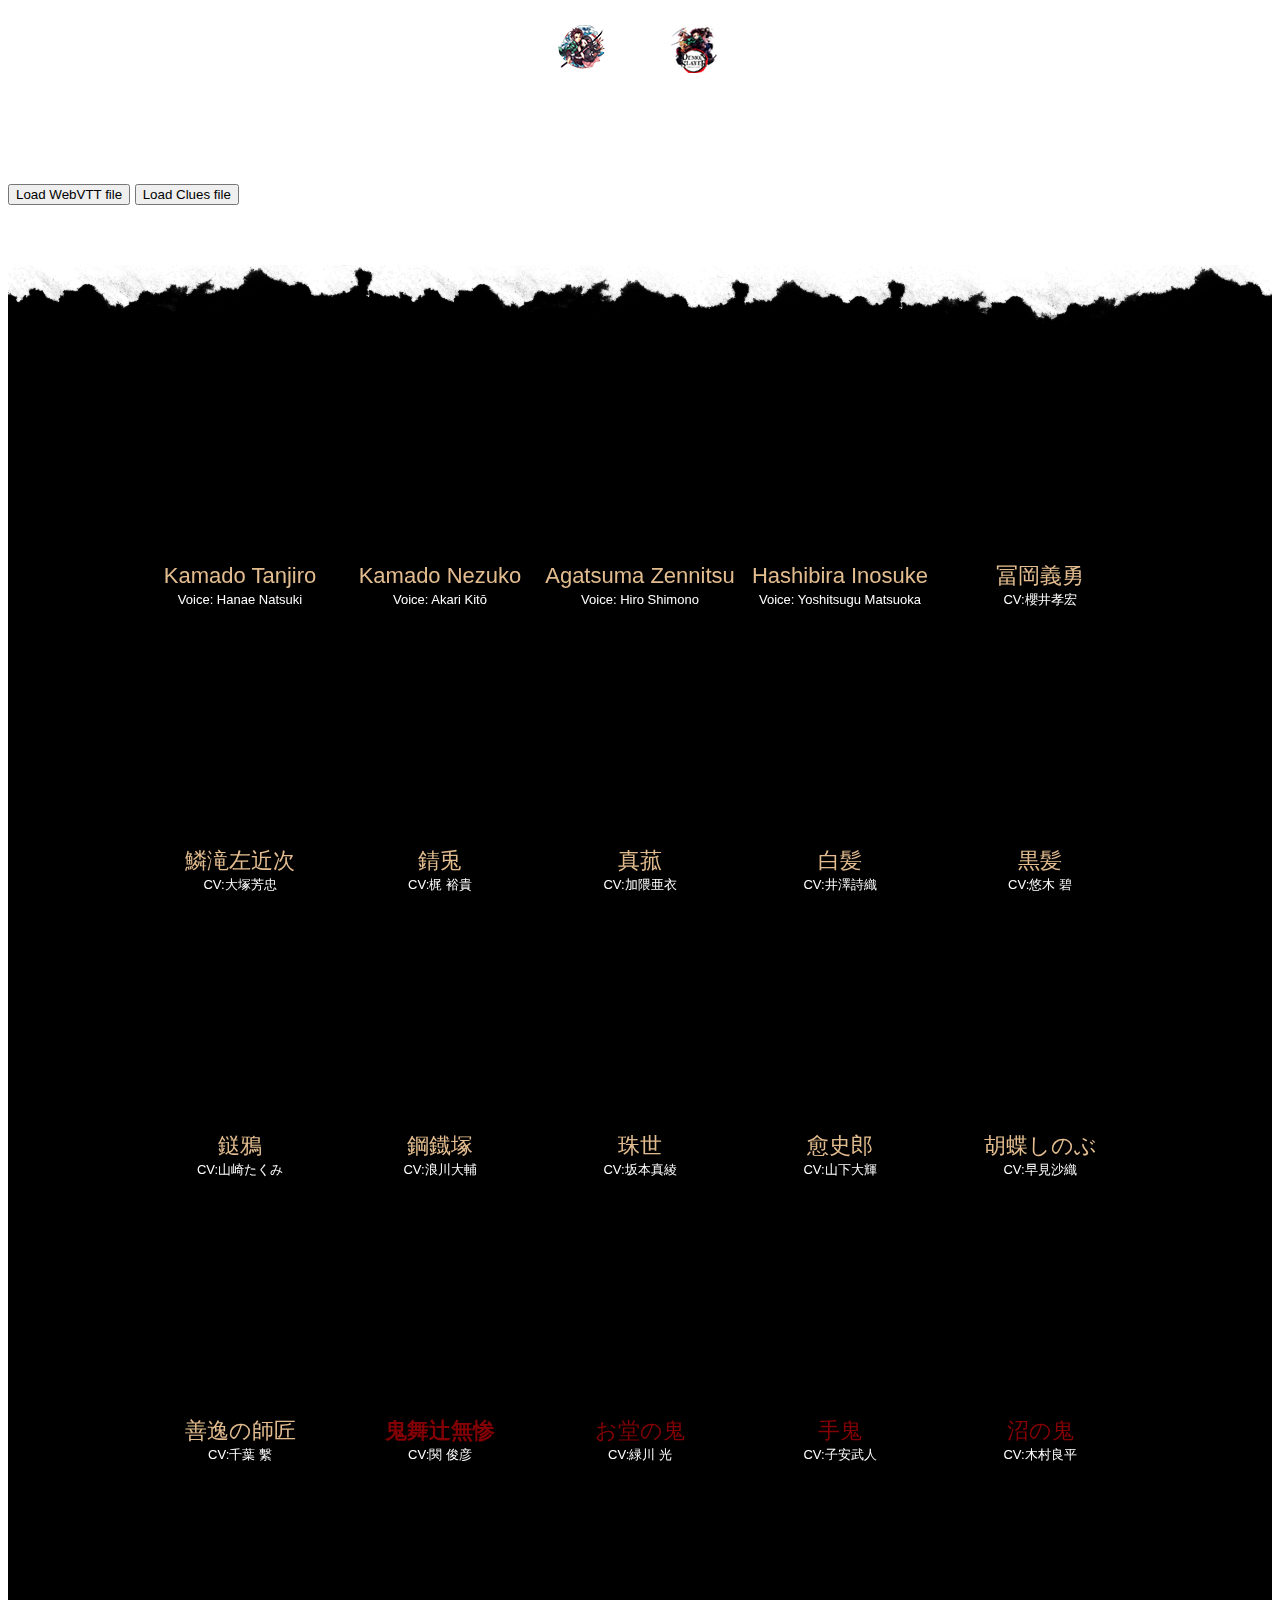
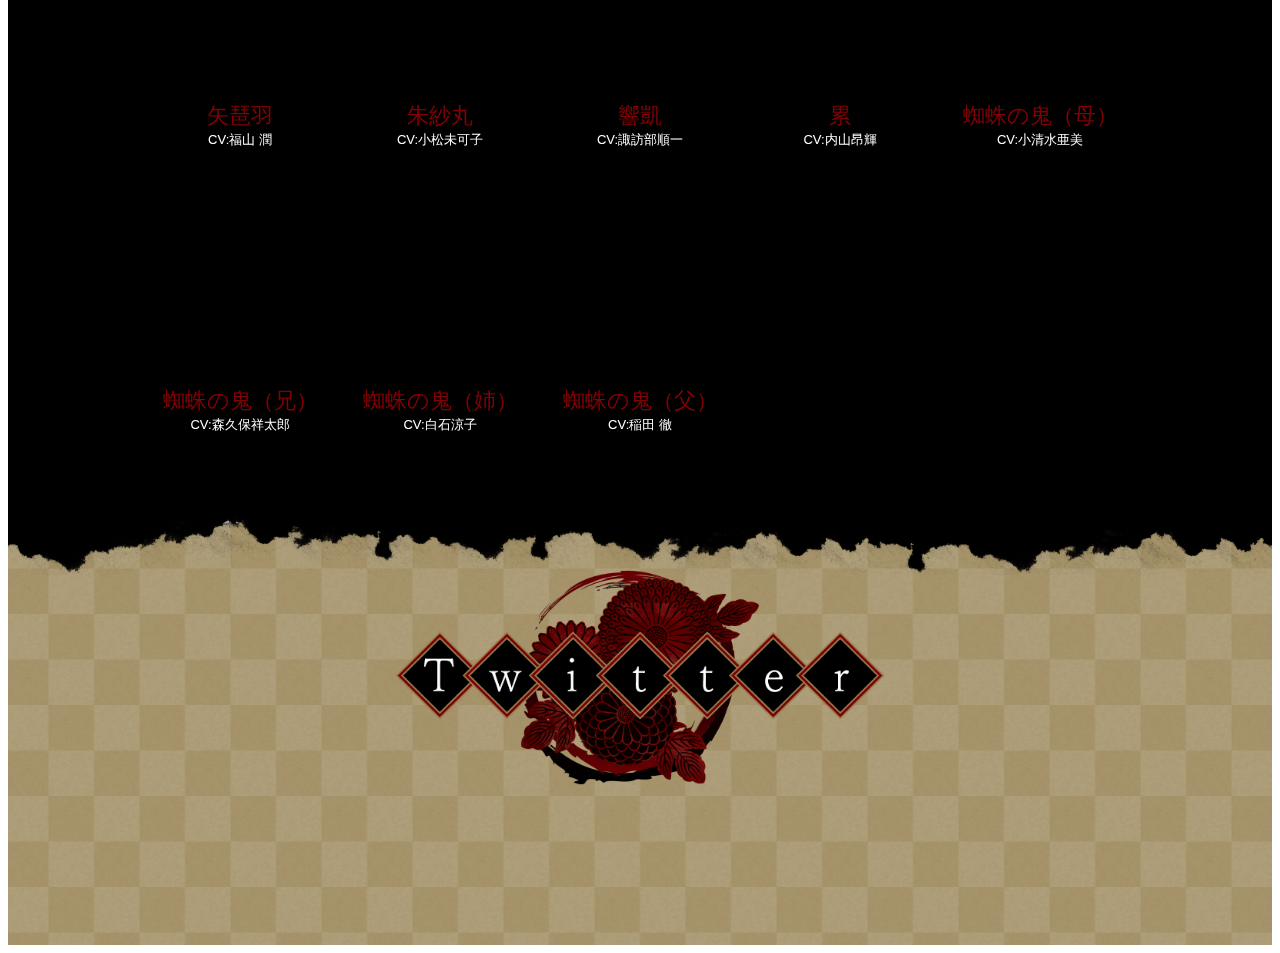
==== home.html @ 64c410d7 "Add files via upload" ====
<html>
    <head>
      	<meta charset="utf-8">

        <title> Kimetsu No Yaiba Vo & Sub - Home </title>

        <meta name="twitter:card" content="summary_large_image">
        <meta name="twitter:url" content="https://kimetsu.com/">
        <meta name="twitter:title" content="「鬼滅の刃」公式ポータルサイト">
        <meta name="twitter:description" content="週刊少年ジャンプ連載の大人気漫画『鬼滅の刃』コミックス最新16巻絶賛発売中！">
        <meta name="twitter:image:src" content="https://kimetsu.com/assets/ogp.png">

        <link rel="shortcut icon" type="image/vnd.microsoft.icon" href="favicon.ico">
        <link rel="icon" type="image/vnd.microsoft.icon" href="https://raw.githubusercontent.com/GlQuentin33/SubTitles/master/favicon.ico">

        <style>
            .subtitle {background-color: transparent; text-anchor: middle; color: white; position: relative; bottom: 0;}
            .browser-anchor {position: fixed; left: 0;right: 0;top: 0;bottom: 0; margin: 1vw}
            .subtitle-zone {position: fixed; bottom: 0; width: 100%}
            .video { position: inherit; top: 5vw; margin-left: auto; margin-right: auto; display: block }
            .upper-bar { position: fixed; width: 100%}
            .video-container { margin-left: auto; margin-right: auto; top: 80%; display: block }
            .load-area {position: fixed; width: 100%; height: 100%; top: 0%}
            .load {margin-left: auto; margin-right: auto; bottom: 0%; display: block  }

            .gllobal_navi h1 {
              display: none;
            }
            .gllobal_navi li a {
              display: block;
              width: 100%;
              height: 100%;
              overflow: hidden;
              text-indent: -99999px;
            }
            @media only screen and (min-width: 751px) {
              .gllobal_navi {
                position: relative;
                background: url("https://kimetsu.com/assets/img/menu/pc/menu_bg.jpg");
                height: 80px;
              }
              .gllobal_navi:before {
                content: url("https://kimetsu.com/assets/img/menu/pc/menu_flower_l.png");
                position: absolute;
                left: 0;
                top: 0;
              }
              .gllobal_navi:after {
                content: url("https://kimetsu.com/assets/img/menu/pc/menu_flower_r.png");
                position: absolute;
                right: 0;
                top: 0;
              }
              .gllobal_navi ul {
                text-align: center;
                letter-spacing: -.4em;
                padding-top: 15px;
                position: relative;
                z-index: 5;
              }
              .gllobal_navi li {
                height: 50px;
                position: relative;
                display: inline-block;
                margin: 0 8px;
              }
              .gllobal_navi li a {
                background: no-repeat center bottom;
                opacity: 0;
              }
              .gllobal_navi li:hover a {
                opacity: 1;
              }
              .gllobal_navi li.current a {
                opacity: 1;
              }
              .gllobal_navi .top {
                background: url("https://kimetsu.com/assets/img/menu/pc/menu_top.png");
                width: 136px;
              }
              .gllobal_navi .top a {
                background-image: url("https://kimetsu.com/assets/img/menu/pc/menu_top.png");
              }
              .gllobal_navi .news {
                background: url("kny_home_btn.png");
                width: 96px;
              }
              .gllobal_navi .news a {
                background-image: url("kny_home_btn_a.png");
              }
              .gllobal_navi .intro {
                background: url("https://kimetsu.com/assets/img/menu/pc/menu_about.png");
                width: 125px;
              }
              .gllobal_navi .intro a {
                background-image: url("https://kimetsu.com/assets/img/menu/pc/menu_about.png");
              }
              .gllobal_navi .comic {
                background: url("https://kimetsu.com/assets/img/menu/pc/menu_comic_info.png");
                width: 96px;
              }
              .gllobal_navi .comic a {
                background-image: url("https://kimetsu.com/assets/img/menu/pc/menu_comic_info.png");
              }
              .gllobal_navi .anime {
                background: url("kny_art_anime_btn.png");
                width: 96px;
              }
              .gllobal_navi .anime a {
                background-image: url("kny_art_anime_btn_a.png");
              }
              .gllobal_navi .twitter {
                background: url("https://kimetsu.com/assets/img/menu/pc/menu_twitter.png");
                width: 123px;
              }
              .gllobal_navi .twitter a {
                background-image: url("https://kimetsu.com/assets/img/menu/pc/menu_twitter.png");
              }
            }
            @media only screen and (max-width: 750px) {
              .gllobal_navi .sp_menu {
                background: url("https://kimetsu.com/assets/img/menu/sp/menu_bg_sp.jpg") no-repeat center;
                -webkit-background-size: cover;
                -o-background-size: cover;
                background-size: cover;
                height: 62px;
                position: fixed;
                width: 100%;
                z-index: 150;
              }
              .gllobal_navi .sp_menu .menu_icon {
                position: absolute;
                left: 50%;
                height: 100%;
                top: 0;
                width: 30px;
                margin-left: -15px;
              }
              .gllobal_navi .sp_menu .menu_icon p {
                width: 100%;
                height: 4px;
                background: #000;
                position: absolute;
                -webkit-transition: all 0.2s ease;
                -moz-transition: all 0.2s ease;
                -ms-transition: all 0.2s ease;
                -o-transition: all 0.2s ease;
                transition: all 0.2s ease;
              }
              .gllobal_navi .sp_menu .menu_icon p:nth-child(1) {
                top: 34%;
              }
              .gllobal_navi .sp_menu .menu_icon p:nth-child(2) {
                top: 50%;
                margin-top: -2px;
              }
              .gllobal_navi .sp_menu .menu_icon p:nth-child(3) {
                bottom: 34%;
              }
              .gllobal_navi .sp_menu .menu_icon.close p:nth-child(2) {
                opacity: 0;
              }
              .gllobal_navi .sp_menu .menu_icon.close p:nth-child(1) {
                -webkit-transform: rotate(45deg);
                -moz-transform: rotate(45deg);
                -ms-transform: rotate(45deg);
                -o-transform: rotate(45deg);
                transform: rotate(45deg);
                top: 50%;
              }
              .gllobal_navi .sp_menu .menu_icon.close p:nth-child(3) {
                -webkit-transform: rotate(-45deg);
                -moz-transform: rotate(-45deg);
                -ms-transform: rotate(-45deg);
                -o-transform: rotate(-45deg);
                transform: rotate(-45deg);
                bottom: auto;
                top: 50%;
              }
              .gllobal_navi .global_menu {
                background: url("https://raw.githubusercontent.com/GlQuentin33/SubTitles/master/assets/img/bg_repeat_paper.jpg") center top;
                position: fixed;
                width: 100%;
                height: 100%;
                top: 0;
                left: 0;
                z-index: 100;
                padding-top: 62px;
                overflow: hidden;
                height: 0;
                opacity: 0;
                -webkit-transition: all 0.4s ease;
                -moz-transition: all 0.4s ease;
                -ms-transition: all 0.4s ease;
                -o-transition: all 0.4s ease;
                transition: all 0.4s ease;
              }
              .gllobal_navi .global_menu.open {
                opacity: 1;
                height: 100%;
              }
              .gllobal_navi .global_menu li {
                margin: 0 4%;
                height: 40px;
                background: no-repeat center;
                -webkit-background-size: auto 40px;
                -o-background-size: auto 40px;
                background-size: auto 40px;
                padding: 10px 0;
                border-bottom: 2px solid #b7986a;
              }
              .gllobal_navi .global_menu .top {
                background-image: url("../img/menu/sp/menu_top.png");
              }
              .gllobal_navi .global_menu .news {
                background-image: url("../img/menu/sp/menu_news.png");
              }
              .gllobal_navi .global_menu .intro {
                background-image: url("../img/menu/sp/menu_about.png");
              }
              .gllobal_navi .global_menu .comic {
                background-image: url("../img/menu/sp/menu_comic_info.png");
              }
              .gllobal_navi .global_menu .anime {
                background-image: url("../img/menu/sp/menu_anime_info.png");
              }
              .gllobal_navi .global_menu .twitter {
                background-image: url("../img/menu/sp/menu_twitter.png");
              }
            }

            .tracks {background-color: transparent; background: transparent}

            .clickit {
              position: fixed;
              width: 100%;
              height: 100%;
            }

            video::cue {
              background-color: transparent;
              /* color: papayawhip; */
              border-style: solid;
              border: 50px;
              border-color: black;
              background-color: rgba(1,1,1,0.25)
            }

            video::cue(b) {
              color: peachpuff;

            }

            .character-bg {
              width: 100%;
              height: 400px;
              bottom: 0;
              position: fixed;
            }

            .chara_head {
              position: fixed;
              /* display: initial; */
              bottom: 290px;
              width: 220px;
              height: 220px;
              margin: auto;
              background: no-repeat center bottom;
              -webkit-background-size: 100%;
              -o-background-size: 100%;
              background-size: 100%;
              opacity: 1;
            }

            .chara_name {
              position: fixed;
              /* display: initial; */
              bottom: 310px;
              width: 440px;
              height: 110px;
              margin: auto;
              left: 240px;
              color: crimson;
              text-shadow: 3px 3px white, -3px -3px white, 3px -3px white, -3px 3px white;
              /* border: #000; */
              /* border-color: #000; */
              font-size: 44px;
              background: no-repeat center bottom;
              -webkit-background-size: 100%;
              -o-background-size: 100%;
              background-size: 100%;
              opacity: 1;
            }

            .chara_info {
              position: fixed;
              /* display: initial; */
              bottom: 110px;
              width: 90%;
              height: 110px;
              margin: auto;
              left: 5%;
              color: teal;
              text-shadow: 1px 1px white, -1px -1px white, 1px -1px white, -1px 1px white;
              /* border: #000; */
              /* border-color: #000; */
              font-size: 18px;
              background: no-repeat center bottom;
              -webkit-background-size: 100%;
              -o-background-size: 100%;
              background-size: 100%;
              opacity: 1;
            }

            .chara_zone {
              position: fixed;
              width: 100%;
              height: 100%;
              z-index: inherit;
            }

            body { background-image: url("https://kimetsu.com/assets/img/bg_repeat_paper.jpg")}
        </style>
        <link rel="stylesheet" href="assets/css/top.css">
        <link rel="stylesheet" href="assets/css/common.css">
        <script charset="utf-8" src="https://platform.twitter.com/js/moment~timeline~tweet.fcad8ea2acff297a366cdbcbb2a39c03.js"></script>
        <script charset="utf-8" src="https://platform.twitter.com/js/timeline.49693ebcd57b08708ebca7502c7c343d.js"></script>
        <link rel="stylesheet" href="assets/css/character.css">
        <script src="https://ajax.googleapis.com/ajax/libs/jquery/3.4.1/jquery.min.js"></script>

    </head>
    <body>

        <!-- <img src="" -->
        <nav id="global_navi" class="gllobal_navi">
            <!-- <h1>鬼滅の刃ポータルサイト</h1> -->
            <div class="sp_menu">
                <ul class="global_menu">
                    <!-- <li class="top current"><a href="/">ポータルトップ</a></li> -->
                    <li class="news"><a href="./home.html">Home</a></li>
                    <!-- <li class="intro "><a href="/about/">鬼滅の刃とは</a></li> -->
                    <!-- <li class="comic"><a href="/comics/">原作情報</a></li> -->
                    <li class="anime"><a href="./anime.html">アニメ情報</a></li>
                    <!-- <li class="twitter"><a href="https://twitter.com/kimetsu_off" target="_blank">ツイッター</a></li> -->
                </ul>
            </div>
        </nav>

            

        <br>
        <br>
        <br>
        <br>
        <br>
        <br>
        <div id="web-page" class="video-container">

            <button id="loadwebvtt">Load WebVTT file</button>
            <button id="loadcues">Load Clues file</button>
        </div>
        <div class="character_contents">

            <ul class="chara_list clearfix">
                    <li class="tanjiro">
                      <div class="thumb"><a onclick="showChar('tanjiro')"></a></div>
                      <p class="name">Kamado Tanjiro</p>
                      <p class="cv" style="color: white">Voice: Hanae Natsuki</p>
                    </li>
                    <li class="neduko">
                      <div class="thumb"><a onclick="showChar('neduko')"></a></div>
                      <p class="name">Kamado<sp class="f_neduko"> Nezuko</sp></p>
                      <p class="cv" style="color: white">Voice: Akari Kitō</p>
                    </li>
                    <li class="zennitsu">
                      <div class="thumb"><a onclick="showChar('zennitsu')"></a></div>
                      <p class="name">Agatsuma Zennitsu</p>
                      <p class="cv" style="color: white">Voice: Hiro Shimono</p>
                    </li>
                    <li class="inosuke">
                      <div class="thumb"><a href="./?chara=inosuke"></a></div>
                      <p class="name">Hashibira Inosuke</p>
                      <p class="cv" style="color: white">Voice: Yoshitsugu Matsuoka</p>
                    </li>
                    <li class="giyuu">
                      <div class="thumb"><a href="./?chara=giyuu"></a></div>
                      <p class="name">冨岡義勇</p>
                      <p class="cv" style="color: white">CV:櫻井孝宏</p>
                    </li>
                    <li class="urokodaki">
                      <div class="thumb"><a href="./?chara=urokodaki"></a></div>
                      <p class="name">鱗滝左近次</p>
                      <p class="cv" style="color: white">CV:大塚芳忠</p>
                    </li>
                    <li class="sabito">
                      <div class="thumb"><a href="./?chara=sabito"></a></div>
                      <p class="name">錆兎</p>
                      <p class="cv" style="color: white">CV:梶 裕貴</p>
                    </li>
                    <li class="makomo">
                      <div class="thumb"><a href="./?chara=makomo"></a></div>
                      <p class="name">真菰</p>
                      <p class="cv" style="color: white">CV:加隈亜衣</p>
                    </li>
                    <li class="shirokami">
                      <div class="thumb"><a href="./?chara=shirokami"></a></div>
                      <p class="name">白髪</p>
                      <p class="cv" style="color: white">CV:井澤詩織</p>
                    </li>
                    <li class="kurokami">
                      <div class="thumb"><a href="./?chara=kurokami"></a></div>
                      <p class="name">黒髪</p>
                      <p class="cv" style="color: white">CV:悠木 碧</p>
                    </li>
                    <li class="kasugaikarasu">
                      <div class="thumb"><a href="./?chara=kasugaikarasu"></a></div>
                      <p class="name">鎹鴉</p>
                      <p class="cv" style="color: white">CV:山崎たくみ</p>
                    </li>
                    <li class="yoroitsuka">
                      <div class="thumb"><a href="./?chara=haganeduka"></a></div>
                      <p class="name">鋼鐡塚</p>
                      <p class="cv" style="color: white">CV:浪川大輔</p>
                    </li>
                    <li class="tamayo">
                      <div class="thumb"><a href="./?chara=tamayo"></a></div>
                      <p class="name">珠世</p>
                      <p class="cv" style="color: white">CV:坂本真綾</p>
                    </li>
                    <li class="yushiro">
                      <div class="thumb"><a href="./?chara=yushiro"></a></div>
                      <p class="name">愈史郎</p>
                      <p class="cv" style="color: white">CV:山下大輝</p>
                    </li>
                    <li class="shinobu">
                      <div class="thumb"><a href="./?chara=shinobu"></a></div>
                      <p class="name">胡蝶しのぶ</p>
                      <p class="cv" style="color: white">CV:早見沙織</p>
                    </li>
                    <li class="sishou">
                      <div class="thumb"><a href="./?chara=sishou"></a></div>
                      <p class="name">善逸の師匠</p>
                      <p class="cv" style="color: white">CV:千葉 繫</p>
                    </li>
                    <li class="muzan oni">
                      <div class="thumb"><a href="./?chara=muzan"></a></div>
                      <p class="name">鬼舞辻無惨</p>
                      <p class="cv" style="color: white">CV:関 俊彦</p>
                    </li>
                    <li class="odounooni oni">
                      <div class="thumb"><a href="./?chara=odounooni"></a></div>
                      <p class="name">お堂の鬼</p>
                      <p class="cv" style="color: white">CV:緑川 光</p>
                    </li>
                    <li class="teoni oni">
                      <div class="thumb"><a href="./?chara=teoni"></a></div>
                      <p class="name">手鬼</p>
                      <p class="cv" style="color: white">CV:子安武人</p>
                    </li>
                    <li class="numanooni oni">
                      <div class="thumb"><a href="./?chara=numanooni"></a></div>
                      <p class="name">沼の鬼</p>
                      <p class="cv" style="color: white">CV:木村良平</p>
                    </li>
                    <li class="yabiha oni">
                      <div class="thumb"><a href="./?chara=yabiha"></a></div>
                      <p class="name">矢琶羽</p>
                      <p class="cv" style="color: white">CV:福山 潤</p>
                    </li>
                    <li class="syusamaru oni">
                      <div class="thumb"><a href="./?chara=syusamaru"></a></div>
                      <p class="name">朱紗丸</p>
                      <p class="cv" style="color: white">CV:小松未可子</p>
                    </li>
                    <li class="kyougai oni">
                      <div class="thumb"><a href="./?chara=kyougai"></a></div>
                      <p class="name">響凱</p>
                      <p class="cv" style="color: white">CV:諏訪部順一</p>
                    </li>
                    <li class="rui oni">
                      <div class="thumb"><a href="./?chara=rui"></a></div>
                      <p class="name">累</p>
                      <p class="cv" style="color: white">CV:内山昂輝</p>
                    </li>
                    <li class="kumonooni oni">
                      <div class="thumb"><a href="./?chara=kumonooni"></a></div>
                      <p class="name">蜘蛛の鬼（母）</p>
                      <p class="cv" style="color: white">CV:小清水亜美</p>
                    </li>
                    <li class="kumonooni2 oni">
                      <div class="thumb"><a href="./?chara=kumonooni2"></a></div>
                      <p class="name">蜘蛛の鬼（兄）</p>
                      <p class="cv" style="color: white">CV:森久保祥太郎</p>
                    </li>
                    <li class="kumonooni4 oni">
                      <div class="thumb"><a href="./?chara=kumonooni3"></a></div>
                      <p class="name">蜘蛛の鬼（姉）</p>
                      <p class="cv" style="color: white">CV:白石涼子</p>
                    </li>
                    <li class="kumonooni3 oni">
                      <div class="thumb"><a href="./?chara=kumonooni4"></a></div>
                      <p class="name">蜘蛛の鬼（父）</p>
                      <p class="cv" style="color: white">CV:稲田 徹</p>
                    </li>
                  </ul>
                </div>
        <!-- <br>
        <br>
        <br>
        <br>
        <br>
        <br>
        <br>
        <br>
        <br>
        <br>
        <br>
        <br>-->
        <br>
        <br>
        <br> 
        <section class="twitter_area">
            <h2><img src="assets/img/title_twitter.png" alt="Twitter"></h2>

          </section>
          <div class="load-area">
              <img id="kny_loading" class="load" position="" src="kny_art_1.png" left="25%" height="100%" width="auto" >
          </div>
          <div class="chara_zone">

          </div>
        <script src="track.js"></script>
        <!--<div class="browser-anchor">

            <div class="video">
                <video width="100%" height="auto" preload="auto" controls loop>
                    <source src="https://srv05.erai-ddl.info/2019/Spring/Kimetsu%20no%20Yaiba/%5BErai-raws%5D%20Kimetsu%20no%20Yaiba%20-%2001%20%5B720p%5D%5BMultiple%20Subtitle%5D.mkv" type="video/mp4">
                    <h1 id="subs" class="subtitle" style="text-align: center;">
                        Testing
                    </h1>
                </video>


            </div>


            <!-- SUBTITLES ->
            <div class="subtitle-zone">
                <h1 id="subs" class="subtitle" style="text-align: center;">
                    Testing
                </h1>
            </div>-->
        </div>
    </body>

</html>
---- assets/css/top.css ----
@charset "UTF-8";
.main_area {
  position: relative;
  width: 100%;
  overflow: hidden;
}
.main_area ul {
  width: 200%;
}
.main_area ul li {
  float: left;
}
.main_area ul li img {
  width: 100%;
}
.main_area .pager {
  position: absolute;
  top: auto;
  left: 50%;
  letter-spacing: -0.4em;
}
.main_area .pager p {
  display: inline-block;
  position: relative;
  background: #818181;
}
.main_area .pager p:after {
  content: '';
  display: block;
  position: absolute;
  width: 0%;
  height: 100%;
  top: 0;
  left: 0;
  background: #ce0010;
}
@media only screen and (min-width: 751px) {
  .main_area ul {
    width: 10000px !important;
  }
  .main_area .pager {
    bottom: 30px;
    margin-left: -110px;
  }
  .main_area .pager p {
    width: 100px;
    height: 2px;
  }
  .main_area .pager p:first-child {
    margin-right: 20px;
  }
}
@media only screen and (max-width: 750px) {
  .main_area {
    padding-top: 60px;
  }
  .main_area ul {
    width: 400%;
  }
  .main_area ul li {
    width: 25%;
  }
  .main_area .pager {
    bottom: 16px;
    margin-left: -90px;
  }
  .main_area .pager p {
    width: 80px;
    height: 2px;
  }
  .main_area .pager p:first-child {
    margin-right: 20px;
  }
}

@media only screen and (min-width: 751px) {
  section h2 {
    width: 444px;
    margin: 0 auto 40px;
  }
  section h2 img {
    width: 100%;
  }
}
@media only screen and (max-width: 750px) {
  section h2 {
    width: 578px;
    width: 77.06%;
    margin: 0 auto 7%;
  }
}

.news_area {
  background: url("../img/news/bg_repeat_gray.jpg") center top;
}
.news_area .news_list li {
  background: #FFF;
  position: relative;
}
.news_area .news_list li .img {
  background: no-repeat center;
  background-color: #ebebeb;
  -webkit-background-size: cover;
  -o-background-size: cover;
  background-size: cover;
  background-image: url("../img/news/img_news_default.jpg");
}
.news_area .news_list li .news_head p {
  display: inline-block;
  vertical-align: top;
}
.news_area .news_list li .news_head .anime {
  background: url("../img/news/tag_anime.png") no-repeat center top;
  -webkit-background-size: contain;
  -o-background-size: contain;
  background-size: contain;
}
.news_area .news_list li .news_head .comic {
  background: url("../img/news/tag_comic.png") no-repeat center top;
  -webkit-background-size: contain;
  -o-background-size: contain;
  background-size: contain;
}
.news_area .news_list li .news_head .date {
  color: #9F9F9F;
}
.news_area .news_list li .title {
  line-height: 1.5;
}
.news_area .news_list li.new:after {
  content: "";
  display: block;
  position: absolute;
  width: 100%;
  height: 100%;
  top: 0;
  left: 0;
  background: url("../img/news/icon_new.png") no-repeat left top;
}
.news_area .news_list li a {
  display: block;
  position: absolute;
  width: 100%;
  height: 100%;
  top: 0;
  left: 0;
  z-index: 5;
}
.news_area .tab_news {
  text-align: center;
}
.news_area .tab_news li {
  display: inline-block;
  background: url("../img/news/buttet_black.png") no-repeat left center;
  -webkit-background-size: contain;
  -o-background-size: contain;
  background-size: contain;
}
.news_area .tab_news li.current {
  background-image: url("../img/news/buttet_red.png");
  color: #ce0010;
}
.news_area .btn_more {
  font-family: "游明朝", YuMincho, "ヒラギノ明朝 ProN W3", "Hiragino Mincho ProN", "HG明朝E", "ＭＳ Ｐ明朝", "ＭＳ 明朝", serif;
  text-align: center;
  background: #780007;
}
.news_area .btn_more a {
  color: #FFF;
  display: block;
  width: 100%;
  height: 100%;
}
@media only screen and (min-width: 751px) {
  .news_area {
    padding: 40px 0 125px;
  }
  .news_area .tab_news {
    margin-bottom: 30px;
  }
  .news_area .tab_news li {
    font-size: 18px;
    padding-left: 25px;
    margin: 0 15px;
    -webkit-transition: all 0.3s ease;
    -moz-transition: all 0.3s ease;
    -ms-transition: all 0.3s ease;
    -o-transition: all 0.3s ease;
    transition: all 0.3s ease;
  }
  .news_area .tab_news li:hover:not(.current) {
    opacity: 0.6;
    cursor: pointer;
  }
  .news_area .news_list {
    width: 1020px;
    margin: 0 auto;
  }
  .news_area .news_list li {
    width: 240px;
    float: left;
    padding: 20px;
    -webkit-box-sizing: border-box;
    -moz-box-sizing: border-box;
    box-sizing: border-box;
    margin-right: 20px;
    margin-bottom: 20px;
    -webkit-transition: all 0.3s ease;
    -moz-transition: all 0.3s ease;
    -ms-transition: all 0.3s ease;
    -o-transition: all 0.3s ease;
    transition: all 0.3s ease;
  }
  .news_area .news_list li:nth-child(4n) {
    margin-right: 0;
  }
  .news_area .news_list li .img {
    width: 200px;
    height: 200px;
    margin-bottom: 16px;
  }
  .news_area .news_list li .news_head {
    margin-bottom: 8px;
  }
  .news_area .news_list li .news_head .category {
    width: 55px;
    height: 18px;
  }
  .news_area .news_list li .news_head .date {
    font-size: 14px;
    height: 18px;
    line-height: 18px;
  }
  .news_area .news_list li .title {
    font-size: 16px;
    height: 3em;
    overflow: hidden;
  }
  .news_area .news_list li:hover {
    background: #780007;
    color: #FFF;
  }
  .news_area .btn_more {
    width: 600px;
    margin: 40px auto 0;
    height: 70px;
    line-height: 70px;
    -webkit-transition: all 0.3s ease;
    -moz-transition: all 0.3s ease;
    -ms-transition: all 0.3s ease;
    -o-transition: all 0.3s ease;
    transition: all 0.3s ease;
  }
  .news_area .btn_more a {
    font-size: 20px;
    letter-spacing: 0.8em;
  }
  .news_area .btn_more:hover {
    background: #000;
  }
}
@media only screen and (max-width: 750px) {
  .news_area {
    padding: 12% 0 15%;
  }
  .news_area .tab_news {
    margin-bottom: 7%;
  }
  .news_area .tab_news li {
    font-size: 14px;
    padding-left: 20px;
    margin-right: 15px;
  }
  .news_area .tab_news li:last-child {
    margin-right: 0;
  }
  .news_area .news_list {
    margin: 0 4%;
  }
  .news_area .news_list li {
    width: 48%;
    padding: 10px;
    -webkit-box-sizing: border-box;
    -moz-box-sizing: border-box;
    box-sizing: border-box;
    margin-bottom: 20px;
  }
  .news_area .news_list li:nth-child(odd) {
    float: left;
  }
  .news_area .news_list li:nth-child(even) {
    float: right;
  }
  .news_area .news_list li .img {
    width: 80%;
    height: 120px;
    margin: 0 auto 8px;
  }
  .news_area .news_list li .news_head {
    margin-bottom: 8px;
  }
  .news_area .news_list li .news_head .category {
    width: 55px;
    height: 18px;
  }
  .news_area .news_list li .news_head .date {
    font-size: 14px;
    height: 18px;
    line-height: 18px;
  }
  .news_area .news_list li .title {
    font-size: 13px;
    height: 4.5em;
    overflow: hidden;
  }
  .news_area .news_list li.new:after {
    -webkit-background-size: 38px;
    -o-background-size: 38px;
    background-size: 38px;
  }
  .news_area .btn_more {
    height: 52px;
    line-height: 52px;
  }
}

.movie_area {
  background: url("../img/bg_repeat_paper.jpg") center;
  position: relative;
}
.movie_area:before, .movie_area:after {
  content: '';
  display: block;
  position: absolute;
  background: url("../img/movie/bg_movie_l.png") no-repeat left top;
}
.movie_area:after {
  background: url("../img/movie/bg_movie_r.png") no-repeat left top;
}
.movie_area .player {
  position: relative;
  z-index: 5;
}
.movie_area h2 {
  position: relative;
  z-index: 5;
}
@media only screen and (min-width: 751px) {
  .movie_area {
    padding: 55px 0 122px;
  }
  .movie_area .player {
    width: 850px;
    height: 479px;
    margin: auto;
  }
  .movie_area:before {
    width: 619px;
    height: 579px;
    left: 0;
    top: 257px;
  }
  .movie_area:after {
    width: 619px;
    height: 579px;
    right: 0;
    top: 80px;
  }
}
@media only screen and (max-width: 750px) {
  .movie_area {
    padding: 12% 0 15%;
    overflow: hidden;
  }
  .movie_area .player {
    width: 80%;
    height: 180px;
    margin: auto;
  }
  .movie_area:before, .movie_area:after {
    width: 80%;
    height: 100%;
    -webkit-background-size: 100%;
    -o-background-size: 100%;
    background-size: 100%;
  }
  .movie_area:before {
    top: 13%;
    left: -10%;
  }
  .movie_area:after {
    top: 10%;
    right: -12%;
  }
}

.twitter_area {
  background: url("../img/bg_repeat_gold.jpg") center top;
}
@media only screen and (min-width: 751px) {
  .twitter_area {
    padding: 47px 0 120px;
  }
  .twitter_area h2 {
    width: 490px;
  }
  .twitter_area .twitter_widget {
    width: 580px;
    margin: auto;
  }
}
@media only screen and (max-width: 750px) {
  .twitter_area {
    padding: 12% 0 15%;
  }
  .twitter_area h2 {
    width: 637px;
    width: 84.93%;
  }
  .twitter_area .twitter_widget {
    width: 320px;
    margin: auto;
  }
}

/***************************************************/
.main_area .pager p.current:after {
  -webkit-animation: move_pager 5s linear forwards;
  -moz-animation: move_pager 5s linear forwards;
  -o-animation: move_pager 5s linear forwards;
  animation: move_pager 5s linear forwards;
}

/***************************************************/
@keyframes move_pager {
  0% {
    width: 0;
  }
  100% {
    width: 100%;
  }
}
---- assets/css/common.css ----
@charset "UTF-8";
/*
html5doctor.com Reset Stylesheet
v1.6.1
Last Updated: 2010-09-17
Author: Richard Clark - http://richclarkdesign.com
Twitter: @rich_clark
*/
html, div, span, object, iframe, h1, h2, h3, h4, h5, h6, p, blockquote, pre, abbr, address, cite, code, del, dfn, em, img, ins, kbd, q, samp, small, strong, sub, sup, var, b, i, dl, dt, dd, ol, ul, li, fieldset, form, label, legend, table, caption, tbody, tfoot, thead, tr, th, td, article, aside, canvas, details, figcaption, figure, footer, header, hgroup, menu, nav, section, summary, time, mark, audio, video {
  margin: 0;
  padding: 0;
  border: 0;
  outline: 0;
  font-size: 100%;
  vertical-align: baseline;
  background: transparent;
}

body {
  line-height: 1;
}

article, aside, details, figcaption, figure, footer, header, hgroup, menu, nav, section {
  display: block;
}

nav ul {
  list-style: none;
}

blockquote, q {
  quotes: none;
}

blockquote:before, blockquote:after, q:before, q:after {
  content: '';
  content: none;
}

a {
  margin: 0;
  padding: 0;
  font-size: 100%;
  vertical-align: baseline;
  background: transparent;
}

ins {
  background-color: #ff9;
  color: #000;
  text-decoration: none;
}

mark {
  background-color: #ff9;
  color: #000;
  font-style: italic;
  font-weight: bold;
}

del {
  text-decoration: line-through;
}

abbr[title], dfn[title] {
  border-bottom: 1px dotted;
  cursor: help;
}

table {
  border-collapse: collapse;
  border-spacing: 0;
}

hr {
  display: block;
  height: 1px;
  border: 0;
  border-top: 1px solid #cccccc;
  margin: 1em 0;
  padding: 0;
}

input, select {
  vertical-align: middle;
}

.clearfix:before, .clearfix:after {
  content: " ";
  display: table;
}

.clearfix:after {
  clear: both;
}

li {
  list-style: none;
}

body {
  font-family: "游ゴシック", YuGothic, "Hiragino Kaku Gothic ProN", "ヒラギノ角ゴ ProN W3", "メイリオ", Meiryo, sans-serif;
  font-weight: 500;
  -webkit-text-size-adjust: 100%;
}

img {
  vertical-align: bottom;
}

a {
  text-decoration: none;
}

#wrapper {
  opacity: 0;
}
#wrapper.open {
  -webkit-animation: alpha 0.6s ease-out forwards;
  -moz-animation: alpha 0.6s ease-out forwards;
  -o-animation: alpha 0.6s ease-out forwards;
  animation: alpha 0.6s ease-out forwards;
}

@keyframes alpha {
  0% {
    opacity: 0;
  }
  100% {
    opacity: 1;
  }
}
@media only screen and (min-width: 751px) {
  .sp {
    display: none;
  }

  #wrapper {
    min-width: 1200px;
    overflow: hidden;
  }
}
@media only screen and (max-width: 750px) {
  .pc {
    display: none;
  }

  img {
    width: 100%;
  }
}

footer {
  background: #000;
  text-align: center;
  position: relative;
}
footer p {
  color: #FFF;
  line-height: 1.8;
  font-family: "游明朝", YuMincho, "ヒラギノ明朝 ProN W3", "Hiragino Mincho ProN", "HG明朝E", "ＭＳ Ｐ明朝", "ＭＳ 明朝", serif;
}
footer .share li {
  display: inline-block;
}
@media only screen and (min-width: 751px) {
  footer {
    padding: 60px -0px 80px;
  }
  footer .pagetop {
    background: url("../img/foot/btn_page_top_pc.png");
    width: 103px;
    height: 103px;
    position: absolute;
    left: 50%;
    margin-left: 422px;
    top: 50px;
  }
  footer .pagetop:after {
    content: '';
    display: block;
    position: absolute;
    width: 100%;
    height: 100%;
    top: 0;
    left: 0;
    background: url("../img/foot/btn_page_top_pc.png") no-repeat bottom;
    opacity: 0;
    -webkit-transition: all 0.3s ease;
    -moz-transition: all 0.3s ease;
    -ms-transition: all 0.3s ease;
    -o-transition: all 0.3s ease;
    transition: all 0.3s ease;
    cursor: pointer;
  }
  footer .pagetop:hover:after {
    opacity: 1;
  }
  footer .share {
    margin-bottom: 40px;
  }
  footer .share li {
    margin: 0 18px;
    width: 30px;
  }
  footer .share li img {
    width: 100%;
  }
  footer p {
    font-size: 13px;
  }
}
@media only screen and (max-width: 750px) {
  footer {
    padding: 8% 0 12%;
  }
  footer .pagetop {
    background: url("../img/foot/btn_page_top_sp.png");
    width: 62px;
    height: 62px;
    -webkit-background-size: contain;
    -o-background-size: contain;
    background-size: contain;
    margin: 0 auto 40px;
  }
  footer .share li {
    width: 10%;
    margin: 0 10px 30px;
  }
  footer p {
    font-size: 12px;
    font-weight: 300;
  }
}

.main_contents {
  background: url("../img/news/bg_repeat_gray.jpg") center top;
  padding: 60px 0 95px;
}
@media only screen and (min-width: 751px) {
  .main_contents h2 {
    text-align: center;
    margin-bottom: 58px;
  }
  .main_contents h2 img {
    width: auto;
    height: 216px;
  }
}
@media only screen and (max-width: 750px) {
  .main_contents {
    padding-top: 122px;
  }
  .main_contents h2 {
    width: 578px;
    width: 77.06%;
    margin: 0 auto 8%;
  }
}
---- assets/css/character.css ----
.main_content {
    background: url("../img/common/bg/bg_repeat_red.jpg");
  }
  @media only screen and (min-width: 751px) {
    .main_content {
      padding-bottom: 320px;
    }
    .main_content h2 {
      width: 326px;
      margin: 0 auto 60px;
    }
  }
  @media only screen and (max-width: 750px) {
    .main_content h2 {
      width: 425px;
      width: 56.66%;
      max-width: 425px;
      margin: 0 auto 14%;
    }
  }
  
  .character_contents {
    position: relative;
    background: #000;
  }
  .character_contents:before, .character_contents:after {
    content: "";
    display: block;
    width: 100%;
    height: 300px;
    position: absolute;
    left: 0;
    z-index: 0;
  }
  .character_contents:before {
    background: url("../img/common/bg/bg_black_repeat_top.png") repeat-x center bottom;
  }
  .character_contents:after {
    background: url("../img/common/bg/bg_black_repeat_down.png") repeat-x center top;
  }
  @media only screen and (min-width: 751px) {
    .character_contents {
      margin-top: 160px;
    }
    .character_contents:before {
      top: -100px;
    }
    .character_contents:after {
      bottom: -100px;
    }
  }
  @media only screen and (max-width: 750px) {
    .character_contents {
      margin-top: 24%;
    }
    .character_contents:before {
      top: -66px;
    }
    .character_contents:after {
      bottom: -66px;
    }
  }
  .character_contents .chara_list {
    position: relative;
    z-index: 2;
  }
  .character_contents .chara_list li {
    text-align: center;
  }
  .character_contents .chara_list li .thumb {
    background: no-repeat center top;
    -webkit-background-size: 100%;
    -o-background-size: 100%;
    background-size: 100%;
  }
  .character_contents .chara_list li .thumb a {
    display: block;
    width: 100%;
    height: 100%;
    background: no-repeat center bottom;
    -webkit-background-size: 100%;
    -o-background-size: 100%;
    background-size: 100%;
    opacity: 0;
  }
  .character_contents .chara_list .tanjiro .thumb {
    background-image: url("https://raw.githubusercontent.com/GlQuentin33/SubTitles/master/assets/img/character/thumb_01.png");
  }
  .character_contents .chara_list .tanjiro .thumb a {
    background-image: url("https://raw.githubusercontent.com/GlQuentin33/SubTitles/master/assets/img/character/thumb_01.png");
  }
  .character_contents .chara_list .neduko .thumb {
    background-image: url("https://raw.githubusercontent.com/GlQuentin33/SubTitles/master/assets/img/character/thumb_02.png");
  }
  .character_contents .chara_list .neduko .thumb a {
    background-image: url("https://raw.githubusercontent.com/GlQuentin33/SubTitles/master/assets/img/character/thumb_02.png");
  }
  .character_contents .chara_list .zennitsu .thumb {
    background-image: url("https://raw.githubusercontent.com/GlQuentin33/SubTitles/master/assets/img/character/thumb_03.png");
  }
  .character_contents .chara_list .zennitsu .thumb a {
    background-image: url("https://raw.githubusercontent.com/GlQuentin33/SubTitles/master/assets/img/character/thumb_03.png");
  }
  .character_contents .chara_list .inosuke .thumb {
    background-image: url("https://raw.githubusercontent.com/GlQuentin33/SubTitles/master/assets/img/character/thumb_04.png");
  }
  .character_contents .chara_list .inosuke .thumb a {
    background-image: url("https://raw.githubusercontent.com/GlQuentin33/SubTitles/master/assets/img/character/thumb_04.png");
  }
  .character_contents .chara_list .giyuu .thumb {
    background-image: url("https://raw.githubusercontent.com/GlQuentin33/SubTitles/master/assets/img/character/thumb_05.png");
  }
  .character_contents .chara_list .giyuu .thumb a {
    background-image: url("https://raw.githubusercontent.com/GlQuentin33/SubTitles/master/assets/img/character/thumb_05.png");
  }
  .character_contents .chara_list .urokodaki .thumb {
    background-image: url("https://raw.githubusercontent.com/GlQuentin33/SubTitles/master/assets/img/character/thumb_06.png");
  }
  .character_contents .chara_list .urokodaki .thumb a {
    background-image: url("https://raw.githubusercontent.com/GlQuentin33/SubTitles/master/assets/img/character/thumb_06.png");
  }
  .character_contents .chara_list .sabito .thumb {
    background-image: url("https://raw.githubusercontent.com/GlQuentin33/SubTitles/master/assets/img/character/thumb_08.png");
  }
  .character_contents .chara_list .sabito .thumb a {
    background-image: url("https://raw.githubusercontent.com/GlQuentin33/SubTitles/master/assets/img/character/thumb_08.png");
  }
  .character_contents .chara_list .makomo .thumb {
    background-image: url("https://raw.githubusercontent.com/GlQuentin33/SubTitles/master/assets/img/character/thumb_07.png");
  }
  .character_contents .chara_list .makomo .thumb a {
    background-image: url("https://raw.githubusercontent.com/GlQuentin33/SubTitles/master/assets/img/character/thumb_07.png");
  }
  .character_contents .chara_list .shirokami .thumb {
    background-image: url("https://raw.githubusercontent.com/GlQuentin33/SubTitles/master/assets/img/character/thumb_12.png");
  }
  .character_contents .chara_list .shirokami .thumb a {
    background-image: url("https://raw.githubusercontent.com/GlQuentin33/SubTitles/master/assets/img/character/thumb_12.png");
  }
  .character_contents .chara_list .kurokami .thumb {
    background-image: url("https://raw.githubusercontent.com/GlQuentin33/SubTitles/master/assets/img/character/thumb_11.png");
  }
  .character_contents .chara_list .kurokami .thumb a {
    background-image: url("https://raw.githubusercontent.com/GlQuentin33/SubTitles/master/assets/img/character/thumb_11.png");
  }
  .character_contents .chara_list .yoroitsuka .thumb {
    background-image: url("https://raw.githubusercontent.com/GlQuentin33/SubTitles/master/assets/img/character/thumb_10.png");
  }
  .character_contents .chara_list .yoroitsuka .thumb a {
    background-image: url("https://raw.githubusercontent.com/GlQuentin33/SubTitles/master/assets/img/character/thumb_10.png");
  }
  .character_contents .chara_list .kasugaikarasu .thumb {
    background-image: url("https://raw.githubusercontent.com/GlQuentin33/SubTitles/master/assets/img/character/thumb_13.png");
  }
  .character_contents .chara_list .kasugaikarasu .thumb a {
    background-image: url("https://raw.githubusercontent.com/GlQuentin33/SubTitles/master/assets/img/character/thumb_13.png");
  }
  .character_contents .chara_list .odounooni .thumb {
    background-image: url("https://raw.githubusercontent.com/GlQuentin33/SubTitles/master/assets/img/character/thumb_09.png");
  }
  .character_contents .chara_list .odounooni .thumb a {
    background-image: url("https://raw.githubusercontent.com/GlQuentin33/SubTitles/master/assets/img/character/thumb_09.png");
  }
  .character_contents .chara_list .teoni .thumb {
    background-image: url("https://raw.githubusercontent.com/GlQuentin33/SubTitles/master/assets/img/character/thumb_14.png");
  }
  .character_contents .chara_list .teoni .thumb a {
    background-image: url("https://raw.githubusercontent.com/GlQuentin33/SubTitles/master/assets/img/character/thumb_14.png");
  }
  .character_contents .chara_list .numanooni .thumb {
    background-image: url("https://raw.githubusercontent.com/GlQuentin33/SubTitles/master/assets/img/character/thumb_15.png");
  }
  .character_contents .chara_list .numanooni .thumb a {
    background-image: url("https://raw.githubusercontent.com/GlQuentin33/SubTitles/master/assets/img/character/thumb_15.png");
  }
  .character_contents .chara_list .muzan .thumb {
    background-image: url("https://raw.githubusercontent.com/GlQuentin33/SubTitles/master/assets/img/character/thumb_16.png");
  }
  .character_contents .chara_list .muzan .thumb a {
    background-image: url("https://raw.githubusercontent.com/GlQuentin33/SubTitles/master/assets/img/character/thumb_16.png");
  }
  .character_contents .chara_list .muzan .name {
    font-weight: bold;
  }
  .character_contents .chara_list .tamayo .thumb {
    background-image: url("https://raw.githubusercontent.com/GlQuentin33/SubTitles/master/assets/img/character/thumb_17.png");
  }
  .character_contents .chara_list .tamayo .thumb a {
    background-image: url("https://raw.githubusercontent.com/GlQuentin33/SubTitles/master/assets/img/character/thumb_17.png");
  }
  .character_contents .chara_list .yushiro .thumb {
    background-image: url("https://raw.githubusercontent.com/GlQuentin33/SubTitles/master/assets/img/character/thumb_18.png");
  }
  .character_contents .chara_list .yushiro .thumb a {
    background-image: url("https://raw.githubusercontent.com/GlQuentin33/SubTitles/master/assets/img/character/thumb_18.png");
  }
  .character_contents .chara_list .yabiha .thumb {
    background-image: url("https://raw.githubusercontent.com/GlQuentin33/SubTitles/master/assets/img/character/thumb_19.png");
  }
  .character_contents .chara_list .yabiha .thumb a {
    background-image: url("https://raw.githubusercontent.com/GlQuentin33/SubTitles/master/assets/img/character/thumb_19.png");
  }
  .character_contents .chara_list .syusamaru .thumb {
    background-image: url("https://raw.githubusercontent.com/GlQuentin33/SubTitles/master/assets/img/character/thumb_20.png");
  }
  .character_contents .chara_list .syusamaru .thumb a {
    background-image: url("https://raw.githubusercontent.com/GlQuentin33/SubTitles/master/assets/img/character/thumb_20.png");
  }
  .character_contents .chara_list .kyougai .thumb {
    background-image: url("https://raw.githubusercontent.com/GlQuentin33/SubTitles/master/assets/img/character/thumb_21.png");
  }
  .character_contents .chara_list .kyougai .thumb a {
    background-image: url("https://raw.githubusercontent.com/GlQuentin33/SubTitles/master/assets/img/character/thumb_21.png");
  }
  .character_contents .chara_list .shinobu .thumb {
    background-image: url("https://raw.githubusercontent.com/GlQuentin33/SubTitles/master/assets/img/character/thumb_22.png");
  }
  .character_contents .chara_list .shinobu .thumb a {
    background-image: url("https://raw.githubusercontent.com/GlQuentin33/SubTitles/master/assets/img/character/thumb_22.png");
  }
  .character_contents .chara_list .rui .thumb {
    background-image: url("https://raw.githubusercontent.com/GlQuentin33/SubTitles/master/assets/img/character/thumb_23.png");
  }
  .character_contents .chara_list .rui .thumb a {
    background-image: url("https://raw.githubusercontent.com/GlQuentin33/SubTitles/master/assets/img/character/thumb_23.png");
  }
  .character_contents .chara_list .kumonooni .thumb {
    background-image: url("https://raw.githubusercontent.com/GlQuentin33/SubTitles/master/assets/img/character/thumb_24.png");
  }
  .character_contents .chara_list .kumonooni .thumb a {
    background-image: url("https://raw.githubusercontent.com/GlQuentin33/SubTitles/master/assets/img/character/thumb_24.png");
  }
  .character_contents .chara_list .kumonooni2 .thumb {
    background-image: url("https://raw.githubusercontent.com/GlQuentin33/SubTitles/master/assets/img/character/thumb_25.png");
  }
  .character_contents .chara_list .kumonooni2 .thumb a {
    background-image: url("https://raw.githubusercontent.com/GlQuentin33/SubTitles/master/assets/img/character/thumb_25.png");
  }
  .character_contents .chara_list .kumonooni3 .thumb {
    background-image: url("https://raw.githubusercontent.com/GlQuentin33/SubTitles/master/assets/img/character/thumb_26.png");
  }
  .character_contents .chara_list .kumonooni3 .thumb a {
    background-image: url("https://raw.githubusercontent.com/GlQuentin33/SubTitles/master/assets/img/character/thumb_26.png");
  }
  .character_contents .chara_list .kumonooni4 .thumb {
    background-image: url("https://raw.githubusercontent.com/GlQuentin33/SubTitles/master/assets/img/character/thumb_27.png");
  }
  .character_contents .chara_list .kumonooni4 .thumb a {
    background-image: url("https://raw.githubusercontent.com/GlQuentin33/SubTitles/master/assets/img/character/thumb_27.png");
  }
  .character_contents .chara_list .sishou .thumb {
    background-image: url("https://raw.githubusercontent.com/GlQuentin33/SubTitles/master/assets/img/character/thumb_28.png");
  }
  .character_contents .chara_list .sishou .thumb a {
    background-image: url("https://raw.githubusercontent.com/GlQuentin33/SubTitles/master/assets/img/character/thumb_28.png");
  }
  .character_contents .chara_list .name {
    color: #e2bc8f;
  }
  .character_contents .chara_list .oni .name {
    color: #830005;
  }
  @media only screen and (min-width: 751px) {
    .character_contents .chara_list {
      width: 1000px;
      margin: auto;
    }
    .character_contents .chara_list li {
      width: 200px;
      float: left;
      margin-bottom: 44px;
    }
    .character_contents .chara_list li .thumb {
      height: 200px;
    }
    .character_contents .chara_list li .thumb a {
      -webkit-transition: all 0.3s ease;
      -moz-transition: all 0.3s ease;
      -ms-transition: all 0.3s ease;
      -o-transition: all 0.3s ease;
      transition: all 0.3s ease;
    }
    .character_contents .chara_list li .thumb:hover a {
      opacity: 1;
    }
    .character_contents .chara_list li .name {
      font-size: 22px;
      margin-bottom: 6px;
    }
    .character_contents .chara_list li .cv {
      font-size: 13px;
    }
  }
  @media only screen and (max-width: 750px) {
    .character_contents .chara_list {
      width: 300px;
      margin: auto;
    }
    .character_contents .chara_list li {
      width: 150px;
      float: left;
      margin-bottom: 24px;
    }
    .character_contents .chara_list li .thumb {
      height: 150px;
    }
    .character_contents .chara_list li .name {
      font-size: 16px;
      margin-bottom: 8px;
    }
    .character_contents .chara_list li .cv {
        font-size: 10px;
        color: white;

      }
    .character_contents .chara_list p .cv {
      color: white;
    }
  }
  .character_contents .chara_detail {
    position: relative;
    z-index: 2;
  }
  .character_contents .chara_detail .name .chara {
    color: #e2bc8f;
  }
  .character_contents .chara_detail .chara_info .text {
    line-height: 1.6;
  }
  @media only screen and (min-width: 751px) {
    .character_contents .chara_detail {
      width: 1000px;
      margin: auto;
    }
    .character_contents .chara_detail .name {
      position: absolute;
      left: 0;
      -ms-writing-mode: tb-rl;
      writing-mode: vertical-rl;
    }
    .character_contents .chara_detail .name .chara {
      position: absolute;
      left: 0;
      font-size: 44px;
      letter-spacing: 0.3em;
      width: 45px;
      height: 500px;
    }
    .character_contents .chara_detail .name .cv {
      padding-left: 70px;
      font-size: 15px;
      letter-spacing: 0.3em;
    }
    .character_contents .chara_detail .chara_info {
      width: 850px;
      margin: 0 0 0 auto;
    }
    .character_contents .chara_detail .chara_info .image {
      margin-bottom: 25px;
    }
  }
  @media only screen and (max-width: 750px) {
    .character_contents .chara_detail {
      margin: 0 5%;
      padding: 4% 0;
    }
    .character_contents .chara_detail .name {
      margin-bottom: 8%;
    }
    .character_contents .chara_detail .name .chara {
      font-size: 20px;
      margin-bottom: 8px;
    }
    .character_contents .chara_detail .name .cv {
      font-size: 12px;
    }
    .character_contents .chara_detail .chara_info .image {
      margin-bottom: 8px;
    }
    .character_contents .chara_detail .chara_info .text {
      font-size: 13px;
    }
  }
  
  .main_content .chara_pager {
    text-align: center;
  }
  .main_content .chara_pager p {
    display: inline-block;
    background: no-repeat center top;
    -webkit-background-size: 100%;
    -o-background-size: 100%;
    background-size: 100%;
  }
  .main_content .chara_pager p a {
    display: block;
    width: 100%;
    height: 100%;
    background: no-repeat center bottom;
    -webkit-background-size: 100%;
    -o-background-size: 100%;
    background-size: 100%;
    opacity: 0;
  }
  .main_content .chara_pager .prev {
    background-image: url("../img/character/btn_prev.png");
  }
  .main_content .chara_pager .prev a {
    background-image: url("../img/character/btn_prev.png");
  }
  .main_content .chara_pager .list {
    background-image: url("../img/character/btn_all.png");
  }
  .main_content .chara_pager .list a {
    background-image: url("../img/character/btn_all.png");
  }
  .main_content .chara_pager .next {
    background-image: url("../img/character/btn_next.png");
  }
  .main_content .chara_pager .next a {
    background-image: url("../img/character/btn_next.png");
  }
  @media only screen and (min-width: 751px) {
    .main_content .chara_pager {
      margin-top: 130px;
    }
    .main_content .chara_pager p {
      width: 115px;
      height: 55px;
    }
    .main_content .chara_pager p a {
      -webkit-transition: all 0.3s ease;
      -moz-transition: all 0.3s ease;
      -ms-transition: all 0.3s ease;
      -o-transition: all 0.3s ease;
      transition: all 0.3s ease;
    }
    .main_content .chara_pager p a:hover {
      opacity: 1;
    }
    .main_content .chara_pager .list {
      margin: 0 326px;
    }
  }
  @media only screen and (max-width: 750px) {
    .main_content .chara_pager {
      margin-top: 24%;
    }
    .main_content .chara_pager p {
      width: 60px;
      height: 28px;
    }
    .main_content .chara_pager .list {
      margin: 0 10%;
    }
  }
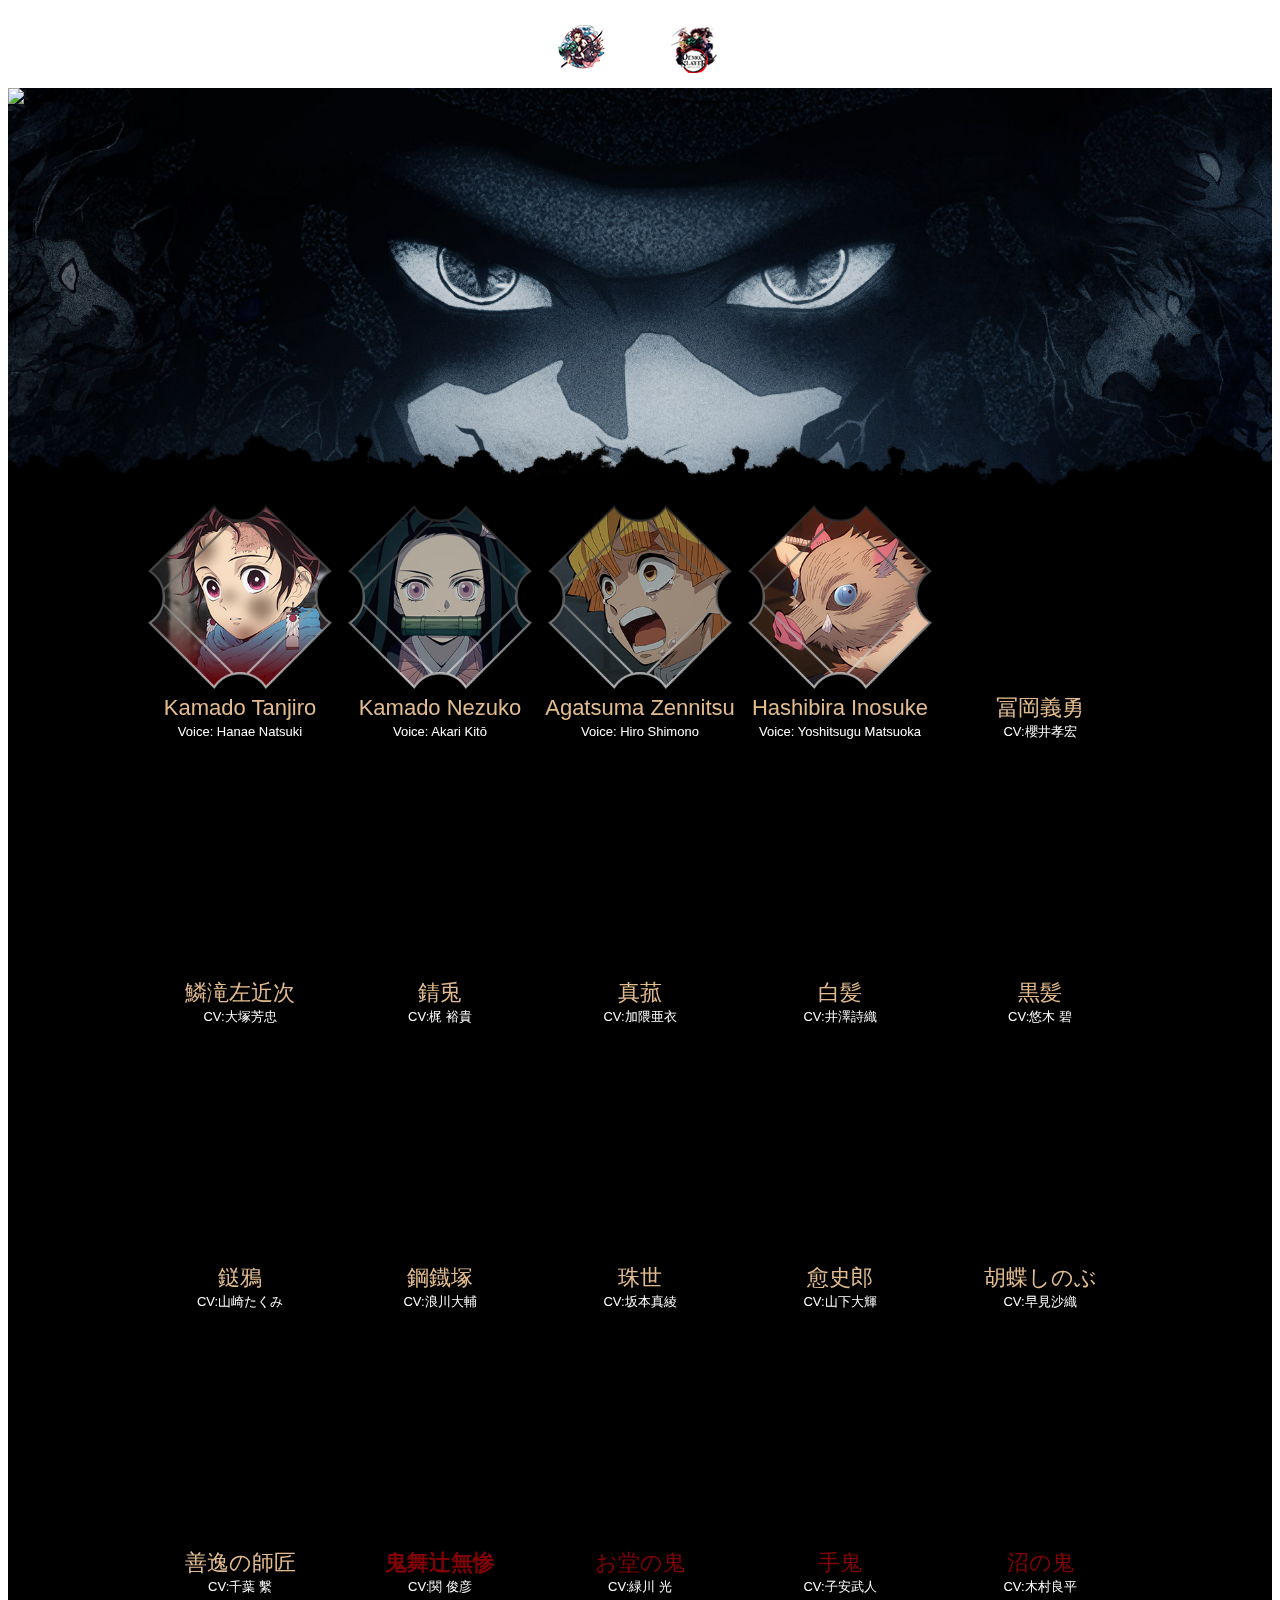
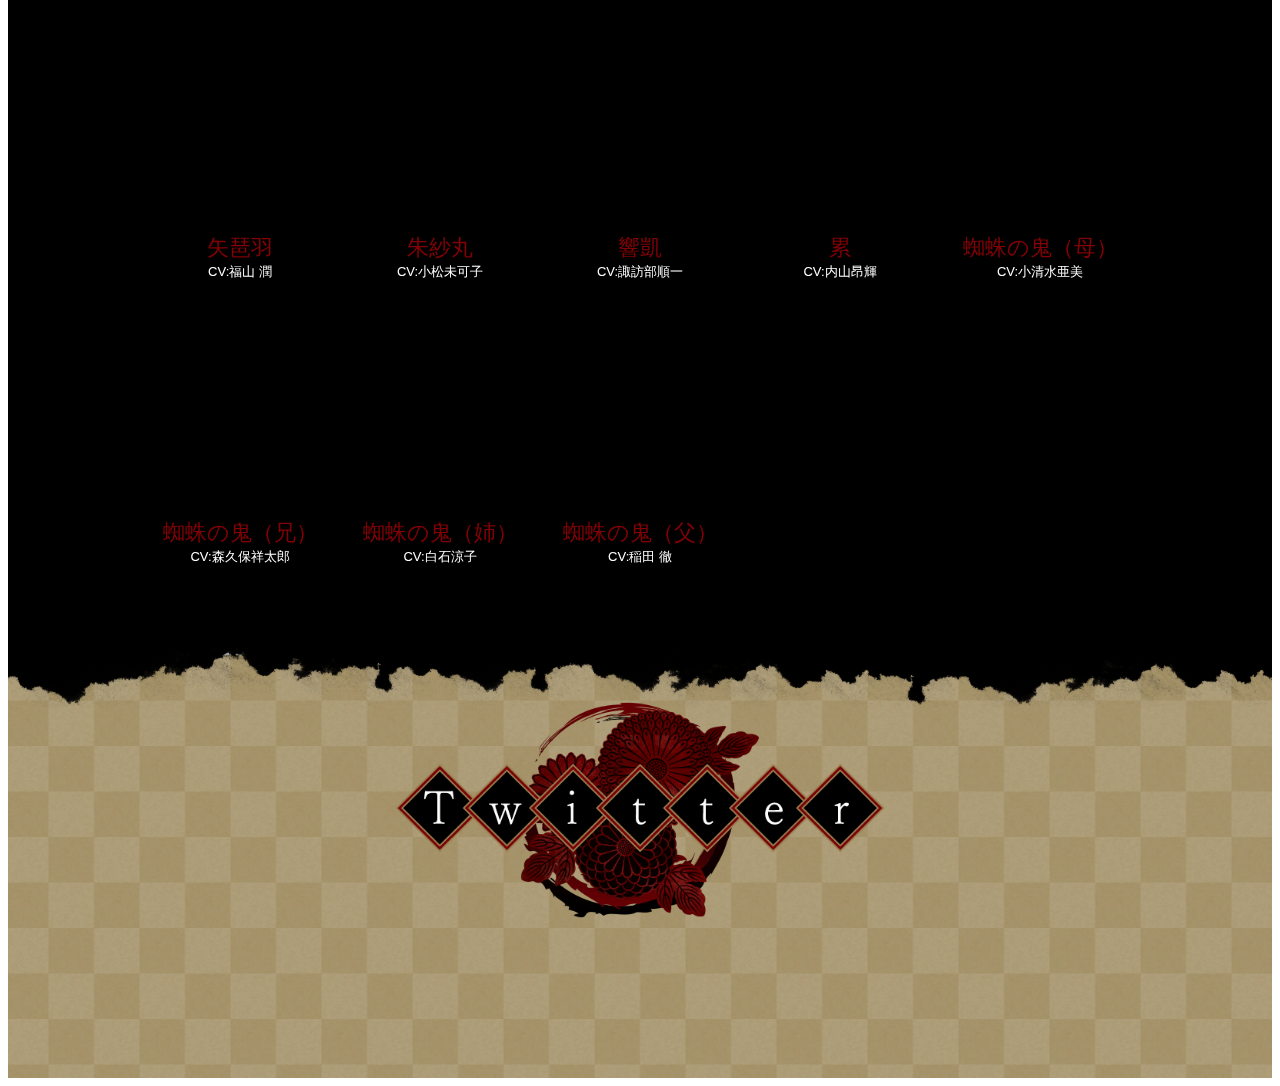
==== commit 5749ba89: "Add files via upload" ====
--- a/home.html
+++ b/home.html
@@ -318,6 +318,22 @@
               height: 100%;
               z-index: inherit;
             }
+            .home-bg-d {
+              position: relative;
+              /* display: block; */
+              width: 100%;
+              height: 126%;
+              /* background-size: cover; */
+            }
+            .home-bg-c {
+              position: relative;
+              background: no-repeat center top url("./assets/img/bg/kv.jpg");
+              /* background: no-repeat center bottom; */
+
+              width: 100%;
+              height: 200%;
+              background-size: 100%;
+            }
 
             body { background-image: url("https://kimetsu.com/assets/img/bg_repeat_paper.jpg")}
         </style>
@@ -347,7 +363,13 @@
         </nav>
 
             
-
+        <div class="home-bg-d">
+            <div class="home-bg-c">
+                <h1 class="logo" id="logo"><img src="assets/img/top/logo.png" alt="鬼滅の刃"></h1>
+
+              </div>
+
+          </div>
         <br>
         <br>
         <br>
--- a/assets/css/character.css
+++ b/assets/css/character.css
@@ -40,10 +40,10 @@
   }
   @media only screen and (min-width: 751px) {
     .character_contents {
-      margin-top: 160px;
+      margin-top: -65%;
     }
     .character_contents:before {
-      top: -100px;
+      top: -66px;
     }
     .character_contents:after {
       bottom: -100px;
@@ -51,13 +51,13 @@
   }
   @media only screen and (max-width: 750px) {
     .character_contents {
-      margin-top: 24%;
+      margin-top: -65%;
     }
     .character_contents:before {
       top: -66px;
     }
     .character_contents:after {
-      bottom: -66px;
+      bottom: -96px;
     }
   }
   .character_contents .chara_list {
@@ -84,175 +84,175 @@
     opacity: 0;
   }
   .character_contents .chara_list .tanjiro .thumb {
-    background-image: url("https://raw.githubusercontent.com/GlQuentin33/SubTitles/master/assets/img/character/thumb_01.png");
+    background-image: url("../img/character/thumb_01.png");
   }
   .character_contents .chara_list .tanjiro .thumb a {
-    background-image: url("https://raw.githubusercontent.com/GlQuentin33/SubTitles/master/assets/img/character/thumb_01.png");
+    background-image: url("../img/character/thumb_01.png");
   }
   .character_contents .chara_list .neduko .thumb {
-    background-image: url("https://raw.githubusercontent.com/GlQuentin33/SubTitles/master/assets/img/character/thumb_02.png");
+    background-image: url("../img/character/thumb_02.png");
   }
   .character_contents .chara_list .neduko .thumb a {
-    background-image: url("https://raw.githubusercontent.com/GlQuentin33/SubTitles/master/assets/img/character/thumb_02.png");
+    background-image: url("../img/character/thumb_02.png");
   }
   .character_contents .chara_list .zennitsu .thumb {
-    background-image: url("https://raw.githubusercontent.com/GlQuentin33/SubTitles/master/assets/img/character/thumb_03.png");
+    background-image: url("../img/character/thumb_03.png");
   }
   .character_contents .chara_list .zennitsu .thumb a {
-    background-image: url("https://raw.githubusercontent.com/GlQuentin33/SubTitles/master/assets/img/character/thumb_03.png");
+    background-image: url("../img/character/thumb_03.png");
   }
   .character_contents .chara_list .inosuke .thumb {
-    background-image: url("https://raw.githubusercontent.com/GlQuentin33/SubTitles/master/assets/img/character/thumb_04.png");
+    background-image: url("../img/character/thumb_04.png");
   }
   .character_contents .chara_list .inosuke .thumb a {
-    background-image: url("https://raw.githubusercontent.com/GlQuentin33/SubTitles/master/assets/img/character/thumb_04.png");
+    background-image: url("../img/character/thumb_04.png");
   }
   .character_contents .chara_list .giyuu .thumb {
-    background-image: url("https://raw.githubusercontent.com/GlQuentin33/SubTitles/master/assets/img/character/thumb_05.png");
+    background-image: url("../img/character/thumb_05.png");
   }
   .character_contents .chara_list .giyuu .thumb a {
-    background-image: url("https://raw.githubusercontent.com/GlQuentin33/SubTitles/master/assets/img/character/thumb_05.png");
+    background-image: url("../img/character/thumb_05.png");
   }
   .character_contents .chara_list .urokodaki .thumb {
-    background-image: url("https://raw.githubusercontent.com/GlQuentin33/SubTitles/master/assets/img/character/thumb_06.png");
+    background-image: url("../img/character/thumb_06.png");
   }
   .character_contents .chara_list .urokodaki .thumb a {
-    background-image: url("https://raw.githubusercontent.com/GlQuentin33/SubTitles/master/assets/img/character/thumb_06.png");
+    background-image: url("../img/character/thumb_06.png");
   }
   .character_contents .chara_list .sabito .thumb {
-    background-image: url("https://raw.githubusercontent.com/GlQuentin33/SubTitles/master/assets/img/character/thumb_08.png");
+    background-image: url("../img/character/thumb_08.png");
   }
   .character_contents .chara_list .sabito .thumb a {
-    background-image: url("https://raw.githubusercontent.com/GlQuentin33/SubTitles/master/assets/img/character/thumb_08.png");
+    background-image: url("../img/character/thumb_08.png");
   }
   .character_contents .chara_list .makomo .thumb {
-    background-image: url("https://raw.githubusercontent.com/GlQuentin33/SubTitles/master/assets/img/character/thumb_07.png");
+    background-image: url("../img/character/thumb_07.png");
   }
   .character_contents .chara_list .makomo .thumb a {
-    background-image: url("https://raw.githubusercontent.com/GlQuentin33/SubTitles/master/assets/img/character/thumb_07.png");
+    background-image: url("../img/character/thumb_07.png");
   }
   .character_contents .chara_list .shirokami .thumb {
-    background-image: url("https://raw.githubusercontent.com/GlQuentin33/SubTitles/master/assets/img/character/thumb_12.png");
+    background-image: url("../img/character/thumb_12.png");
   }
   .character_contents .chara_list .shirokami .thumb a {
-    background-image: url("https://raw.githubusercontent.com/GlQuentin33/SubTitles/master/assets/img/character/thumb_12.png");
+    background-image: url("../img/character/thumb_12.png");
   }
   .character_contents .chara_list .kurokami .thumb {
-    background-image: url("https://raw.githubusercontent.com/GlQuentin33/SubTitles/master/assets/img/character/thumb_11.png");
+    background-image: url("../img/character/thumb_11.png");
   }
   .character_contents .chara_list .kurokami .thumb a {
-    background-image: url("https://raw.githubusercontent.com/GlQuentin33/SubTitles/master/assets/img/character/thumb_11.png");
+    background-image: url("../img/character/thumb_11.png");
   }
   .character_contents .chara_list .yoroitsuka .thumb {
-    background-image: url("https://raw.githubusercontent.com/GlQuentin33/SubTitles/master/assets/img/character/thumb_10.png");
+    background-image: url("../img/character/thumb_10.png");
   }
   .character_contents .chara_list .yoroitsuka .thumb a {
-    background-image: url("https://raw.githubusercontent.com/GlQuentin33/SubTitles/master/assets/img/character/thumb_10.png");
+    background-image: url("../img/character/thumb_10.png");
   }
   .character_contents .chara_list .kasugaikarasu .thumb {
-    background-image: url("https://raw.githubusercontent.com/GlQuentin33/SubTitles/master/assets/img/character/thumb_13.png");
+    background-image: url("../img/character/thumb_13.png");
   }
   .character_contents .chara_list .kasugaikarasu .thumb a {
-    background-image: url("https://raw.githubusercontent.com/GlQuentin33/SubTitles/master/assets/img/character/thumb_13.png");
+    background-image: url("../img/character/thumb_13.png");
   }
   .character_contents .chara_list .odounooni .thumb {
-    background-image: url("https://raw.githubusercontent.com/GlQuentin33/SubTitles/master/assets/img/character/thumb_09.png");
+    background-image: url("../img/character/thumb_09.png");
   }
   .character_contents .chara_list .odounooni .thumb a {
-    background-image: url("https://raw.githubusercontent.com/GlQuentin33/SubTitles/master/assets/img/character/thumb_09.png");
+    background-image: url("../img/character/thumb_09.png");
   }
   .character_contents .chara_list .teoni .thumb {
-    background-image: url("https://raw.githubusercontent.com/GlQuentin33/SubTitles/master/assets/img/character/thumb_14.png");
+    background-image: url("../img/character/thumb_14.png");
   }
   .character_contents .chara_list .teoni .thumb a {
-    background-image: url("https://raw.githubusercontent.com/GlQuentin33/SubTitles/master/assets/img/character/thumb_14.png");
+    background-image: url("../img/character/thumb_14.png");
   }
   .character_contents .chara_list .numanooni .thumb {
-    background-image: url("https://raw.githubusercontent.com/GlQuentin33/SubTitles/master/assets/img/character/thumb_15.png");
+    background-image: url("../img/character/thumb_15.png");
   }
   .character_contents .chara_list .numanooni .thumb a {
-    background-image: url("https://raw.githubusercontent.com/GlQuentin33/SubTitles/master/assets/img/character/thumb_15.png");
+    background-image: url("../img/character/thumb_15.png");
   }
   .character_contents .chara_list .muzan .thumb {
-    background-image: url("https://raw.githubusercontent.com/GlQuentin33/SubTitles/master/assets/img/character/thumb_16.png");
+    background-image: url("../img/character/thumb_16.png");
   }
   .character_contents .chara_list .muzan .thumb a {
-    background-image: url("https://raw.githubusercontent.com/GlQuentin33/SubTitles/master/assets/img/character/thumb_16.png");
+    background-image: url("../img/character/thumb_16.png");
   }
   .character_contents .chara_list .muzan .name {
     font-weight: bold;
   }
   .character_contents .chara_list .tamayo .thumb {
-    background-image: url("https://raw.githubusercontent.com/GlQuentin33/SubTitles/master/assets/img/character/thumb_17.png");
+    background-image: url("../img/character/thumb_17.png");
   }
   .character_contents .chara_list .tamayo .thumb a {
-    background-image: url("https://raw.githubusercontent.com/GlQuentin33/SubTitles/master/assets/img/character/thumb_17.png");
+    background-image: url("../img/character/thumb_17.png");
   }
   .character_contents .chara_list .yushiro .thumb {
-    background-image: url("https://raw.githubusercontent.com/GlQuentin33/SubTitles/master/assets/img/character/thumb_18.png");
+    background-image: url("../img/character/thumb_18.png");
   }
   .character_contents .chara_list .yushiro .thumb a {
-    background-image: url("https://raw.githubusercontent.com/GlQuentin33/SubTitles/master/assets/img/character/thumb_18.png");
+    background-image: url("../img/character/thumb_18.png");
   }
   .character_contents .chara_list .yabiha .thumb {
-    background-image: url("https://raw.githubusercontent.com/GlQuentin33/SubTitles/master/assets/img/character/thumb_19.png");
+    background-image: url("../img/character/thumb_19.png");
   }
   .character_contents .chara_list .yabiha .thumb a {
-    background-image: url("https://raw.githubusercontent.com/GlQuentin33/SubTitles/master/assets/img/character/thumb_19.png");
+    background-image: url("../img/character/thumb_19.png");
   }
   .character_contents .chara_list .syusamaru .thumb {
-    background-image: url("https://raw.githubusercontent.com/GlQuentin33/SubTitles/master/assets/img/character/thumb_20.png");
+    background-image: url("../img/character/thumb_20.png");
   }
   .character_contents .chara_list .syusamaru .thumb a {
-    background-image: url("https://raw.githubusercontent.com/GlQuentin33/SubTitles/master/assets/img/character/thumb_20.png");
+    background-image: url("../img/character/thumb_20.png");
   }
   .character_contents .chara_list .kyougai .thumb {
-    background-image: url("https://raw.githubusercontent.com/GlQuentin33/SubTitles/master/assets/img/character/thumb_21.png");
+    background-image: url("../img/character/thumb_21.png");
   }
   .character_contents .chara_list .kyougai .thumb a {
-    background-image: url("https://raw.githubusercontent.com/GlQuentin33/SubTitles/master/assets/img/character/thumb_21.png");
+    background-image: url("../img/character/thumb_21.png");
   }
   .character_contents .chara_list .shinobu .thumb {
-    background-image: url("https://raw.githubusercontent.com/GlQuentin33/SubTitles/master/assets/img/character/thumb_22.png");
+    background-image: url("../img/character/thumb_22.png");
   }
   .character_contents .chara_list .shinobu .thumb a {
-    background-image: url("https://raw.githubusercontent.com/GlQuentin33/SubTitles/master/assets/img/character/thumb_22.png");
+    background-image: url("../img/character/thumb_22.png");
   }
   .character_contents .chara_list .rui .thumb {
-    background-image: url("https://raw.githubusercontent.com/GlQuentin33/SubTitles/master/assets/img/character/thumb_23.png");
+    background-image: url("../img/character/thumb_23.png");
   }
   .character_contents .chara_list .rui .thumb a {
-    background-image: url("https://raw.githubusercontent.com/GlQuentin33/SubTitles/master/assets/img/character/thumb_23.png");
+    background-image: url("../img/character/thumb_23.png");
   }
   .character_contents .chara_list .kumonooni .thumb {
-    background-image: url("https://raw.githubusercontent.com/GlQuentin33/SubTitles/master/assets/img/character/thumb_24.png");
+    background-image: url("../img/character/thumb_24.png");
   }
   .character_contents .chara_list .kumonooni .thumb a {
-    background-image: url("https://raw.githubusercontent.com/GlQuentin33/SubTitles/master/assets/img/character/thumb_24.png");
+    background-image: url("../img/character/thumb_24.png");
   }
   .character_contents .chara_list .kumonooni2 .thumb {
-    background-image: url("https://raw.githubusercontent.com/GlQuentin33/SubTitles/master/assets/img/character/thumb_25.png");
+    background-image: url("../img/character/thumb_25.png");
   }
   .character_contents .chara_list .kumonooni2 .thumb a {
-    background-image: url("https://raw.githubusercontent.com/GlQuentin33/SubTitles/master/assets/img/character/thumb_25.png");
+    background-image: url("../img/character/thumb_25.png");
   }
   .character_contents .chara_list .kumonooni3 .thumb {
-    background-image: url("https://raw.githubusercontent.com/GlQuentin33/SubTitles/master/assets/img/character/thumb_26.png");
+    background-image: url("../img/character/thumb_26.png");
   }
   .character_contents .chara_list .kumonooni3 .thumb a {
-    background-image: url("https://raw.githubusercontent.com/GlQuentin33/SubTitles/master/assets/img/character/thumb_26.png");
+    background-image: url("../img/character/thumb_26.png");
   }
   .character_contents .chara_list .kumonooni4 .thumb {
-    background-image: url("https://raw.githubusercontent.com/GlQuentin33/SubTitles/master/assets/img/character/thumb_27.png");
+    background-image: url("../img/character/thumb_27.png");
   }
   .character_contents .chara_list .kumonooni4 .thumb a {
-    background-image: url("https://raw.githubusercontent.com/GlQuentin33/SubTitles/master/assets/img/character/thumb_27.png");
+    background-image: url("../img/character/thumb_27.png");
   }
   .character_contents .chara_list .sishou .thumb {
-    background-image: url("https://raw.githubusercontent.com/GlQuentin33/SubTitles/master/assets/img/character/thumb_28.png");
+    background-image: url("../img/character/thumb_28.png");
   }
   .character_contents .chara_list .sishou .thumb a {
-    background-image: url("https://raw.githubusercontent.com/GlQuentin33/SubTitles/master/assets/img/character/thumb_28.png");
+    background-image: url("../img/character/thumb_28.png");
   }
   .character_contents .chara_list .name {
     color: #e2bc8f;
